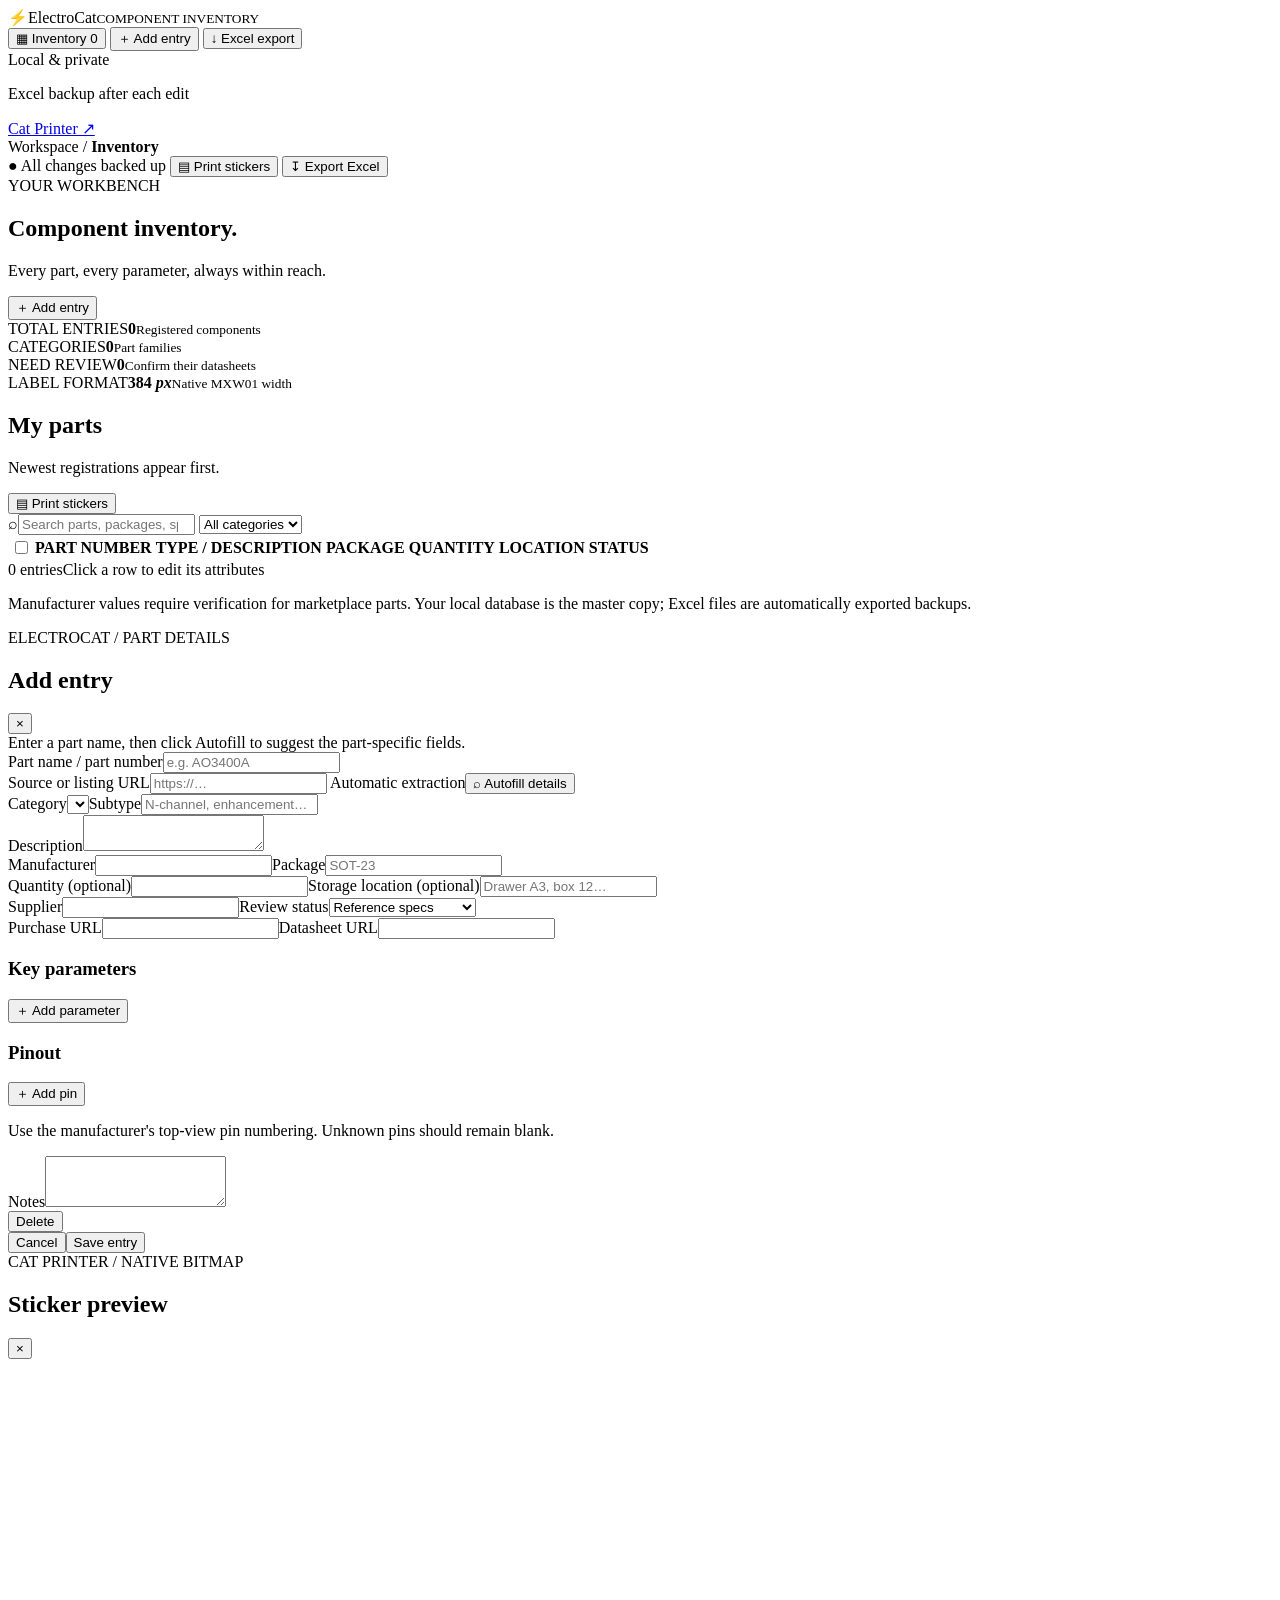
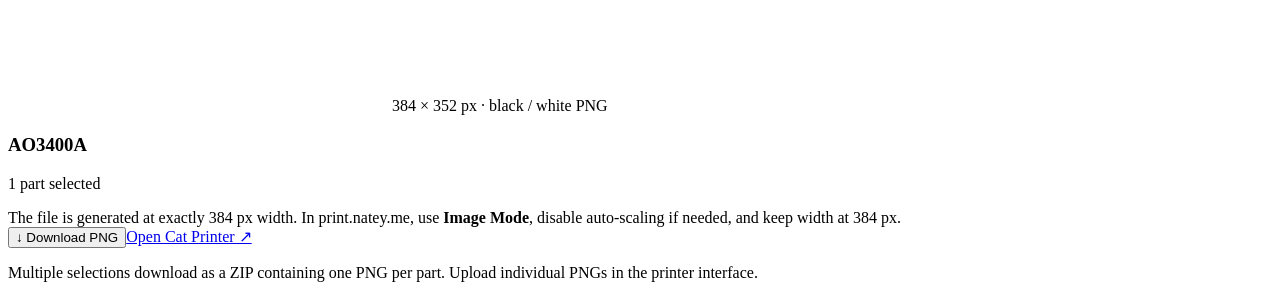
==== web/index.html @ bde7f609 "Initial commit" ====
<!doctype html>
<html lang="en">
<head>
  <meta charset="utf-8">
  <meta name="viewport" content="width=device-width,initial-scale=1">
  <meta name="theme-color" content="#122a3c">
  <title>ElectroCat — Electronic Parts Catalog</title>
  <link rel="stylesheet" href="/styles.css">
</head>
<body>
  <div class="layout">
    <aside class="sidebar">
      <div class="brand"><span class="brand-mark">⚡</span><span>Electro<span>Cat</span><small>COMPONENT INVENTORY</small></span></div>
      <nav>
        <button class="nav-link active" id="nav-parts"><span>▦</span> Inventory <span id="side-count" class="nav-count">0</span></button>
        <button class="nav-link" id="nav-add"><span>＋</span> Add entry</button>
        <button class="nav-link" id="nav-backup"><span>↓</span> Excel export</button>
      </nav>
      <div class="sidebar-bottom">
        <div class="online-dot"><i></i> Local &amp; private</div>
        <p>Excel backup after each edit</p>
        <a href="https://print.natey.me/" target="_blank" rel="noopener">Cat Printer ↗</a>
      </div>
    </aside>

    <main class="main">
      <header class="topbar">
        <div class="crumb">Workspace <span>/</span> <strong>Inventory</strong></div>
        <div class="top-actions">
          <span class="save-status" id="save-status">● All changes backed up</span>
          <button class="btn outline" id="nav-print">▤ Print stickers</button>
          <button class="btn ghost" id="download-xlsx">↧ Export Excel</button>
        </div>
      </header>
      <section class="content">
        <div class="eyebrow">YOUR WORKBENCH</div>
        <div class="page-title">
          <div><h1>Component inventory<span class="accent">.</span></h1><p>Every part, every parameter, always within reach.</p></div>
          <button class="btn primary" id="add-entry">＋ Add entry</button>
        </div>

        <div class="stats">
          <div class="stat"><span>TOTAL ENTRIES</span><strong id="total-count">0</strong><small>Registered components</small></div>
          <div class="stat"><span>CATEGORIES</span><strong id="category-count">0</strong><small>Part families</small></div>
          <div class="stat"><span>NEED REVIEW</span><strong id="review-count">0</strong><small>Confirm their datasheets</small></div>
          <div class="stat highlight"><span>LABEL FORMAT</span><strong>384 <em>px</em></strong><small>Native MXW01 width</small></div>
        </div>

        <div class="panel">
          <div class="panel-heading">
            <div><h2>My parts <span class="muted-count" id="table-count"></span></h2><p>Newest registrations appear first.</p></div>
            <div class="panel-controls">
              <button class="btn outline" id="print-selected">▤ Print stickers <span id="selection-count"></span></button>
            </div>
          </div>
          <div class="filters">
            <label class="search-box"><span>⌕</span><input id="search" type="search" placeholder="Search parts, packages, specifications…" autocomplete="off"></label>
            <select id="filter-category" aria-label="Filter by category"><option value="">All categories</option></select>
          </div>
          <div class="table-wrap">
            <table>
              <thead><tr>
                <th class="check-col"><input type="checkbox" id="check-all" aria-label="Select all visible"></th>
                <th>PART NUMBER</th><th>TYPE / DESCRIPTION</th><th>PACKAGE</th>
                <th>QUANTITY</th><th>LOCATION</th><th>STATUS</th><th></th>
              </tr></thead>
              <tbody id="rows"></tbody>
            </table>
          </div>
          <div class="table-footer"><span id="table-footer">0 entries</span><span>Click a row to edit its attributes</span></div>
        </div>
        <p class="footer-hint">Manufacturer values require verification for marketplace parts. Your local database is the master copy; Excel files are automatically exported backups.</p>
      </section>
    </main>
  </div>

  <div class="overlay hidden" id="editor-overlay">
    <div class="scrim" data-close="editor"></div>
    <section class="editor" role="dialog" aria-modal="true" aria-labelledby="editor-title">
      <header class="drawer-head"><div><div class="eyebrow">ELECTROCAT / PART DETAILS</div><h2 id="editor-title">Add entry</h2></div><button class="icon-button" data-close="editor" aria-label="Close">×</button></header>
      <div class="drawer-body">
        <div class="notice" id="editor-notice">Enter a part name, then click Autofill to suggest the part-specific fields.</div>
        <div class="form-row full"><label>Part name / part number<input id="f-part_number" placeholder="e.g. AO3400A" required></label></div>
        <div class="form-row">
          <label>Source or listing URL<input id="f-source_url" type="url" placeholder="https://…"></label>
          <label class="button-field"><span>Automatic extraction</span><button class="btn outline" id="autofill-btn">⌕ Autofill details</button></label>
        </div>
        <div class="form-row"><label>Category<select id="f-category"></select></label><label>Subtype<input id="f-subtype" placeholder="N-channel, enhancement…"></label></div>
        <div class="form-row full"><label>Description<textarea id="f-description" rows="2"></textarea></label></div>
        <div class="form-row"><label>Manufacturer<input id="f-manufacturer"></label><label>Package<input id="f-package" placeholder="SOT-23"></label></div>
        <div class="form-row"><label>Quantity (optional)<input id="f-quantity" type="number" min="0" step="1"></label><label>Storage location (optional)<input id="f-location" placeholder="Drawer A3, box 12…"></label></div>
        <div class="form-row"><label>Supplier<input id="f-supplier"></label><label>Review status<select id="f-status"><option value="reference">Reference specs</option><option value="review">Needs review</option><option value="confirmed">Personally confirmed</option></select></label></div>
        <div class="form-row"><label>Purchase URL<input id="f-purchase_url" type="url"></label><label>Datasheet URL<input id="f-datasheet_url" type="url"></label></div>
        <div class="section-title"><h3>Key parameters</h3><button class="tiny-button" id="add-attribute">＋ Add parameter</button></div>
        <div id="attribute-rows" class="dynamic-rows"></div>
        <div class="section-title"><h3>Pinout</h3><button class="tiny-button" id="add-pin">＋ Add pin</button></div>
        <p class="section-subtext">Use the manufacturer's top-view pin numbering. Unknown pins should remain blank.</p>
        <div id="pin-rows" class="dynamic-rows"></div>
        <div class="form-row full"><label>Notes<textarea id="f-notes" rows="3"></textarea></label></div>
      </div>
      <footer class="drawer-foot"><button class="btn danger-text" id="delete-entry">Delete</button><div class="spacer"></div><button class="btn ghost" data-close="editor">Cancel</button><button class="btn primary" id="save-entry">Save entry</button></footer>
    </section>
  </div>

  <div class="overlay hidden" id="label-overlay">
    <div class="scrim" data-close="label"></div>
    <section class="label-modal" role="dialog" aria-modal="true" aria-labelledby="label-title">
      <header class="drawer-head"><div><div class="eyebrow">CAT PRINTER / NATIVE BITMAP</div><h2 id="label-title">Sticker preview</h2></div><button class="icon-button" data-close="label" aria-label="Close">×</button></header>
      <div class="label-content">
        <div class="preview-box"><canvas id="label-canvas" width="384" height="352" aria-label="384 by 352 pixel label preview"></canvas><span>384 × 352 px · black / white PNG</span></div>
        <div class="label-details"><h3 id="label-part">AO3400A</h3><p id="label-count">1 part selected</p><div class="notice subtle">The file is generated at exactly 384 px width. In print.natey.me, use <strong>Image Mode</strong>, disable auto-scaling if needed, and keep width at 384 px.</div><button class="btn primary wide" id="download-labels">↓ Download PNG</button><a class="btn outline wide" href="https://print.natey.me/" target="_blank" rel="noopener">Open Cat Printer ↗</a><p class="small-help">Multiple selections download as a ZIP containing one PNG per part. Upload individual PNGs in the printer interface.</p></div>
      </div>
    </section>
  </div>
  <div class="toast hidden" id="toast"></div>
  <script src="/app.js"></script>
</body>
</html>
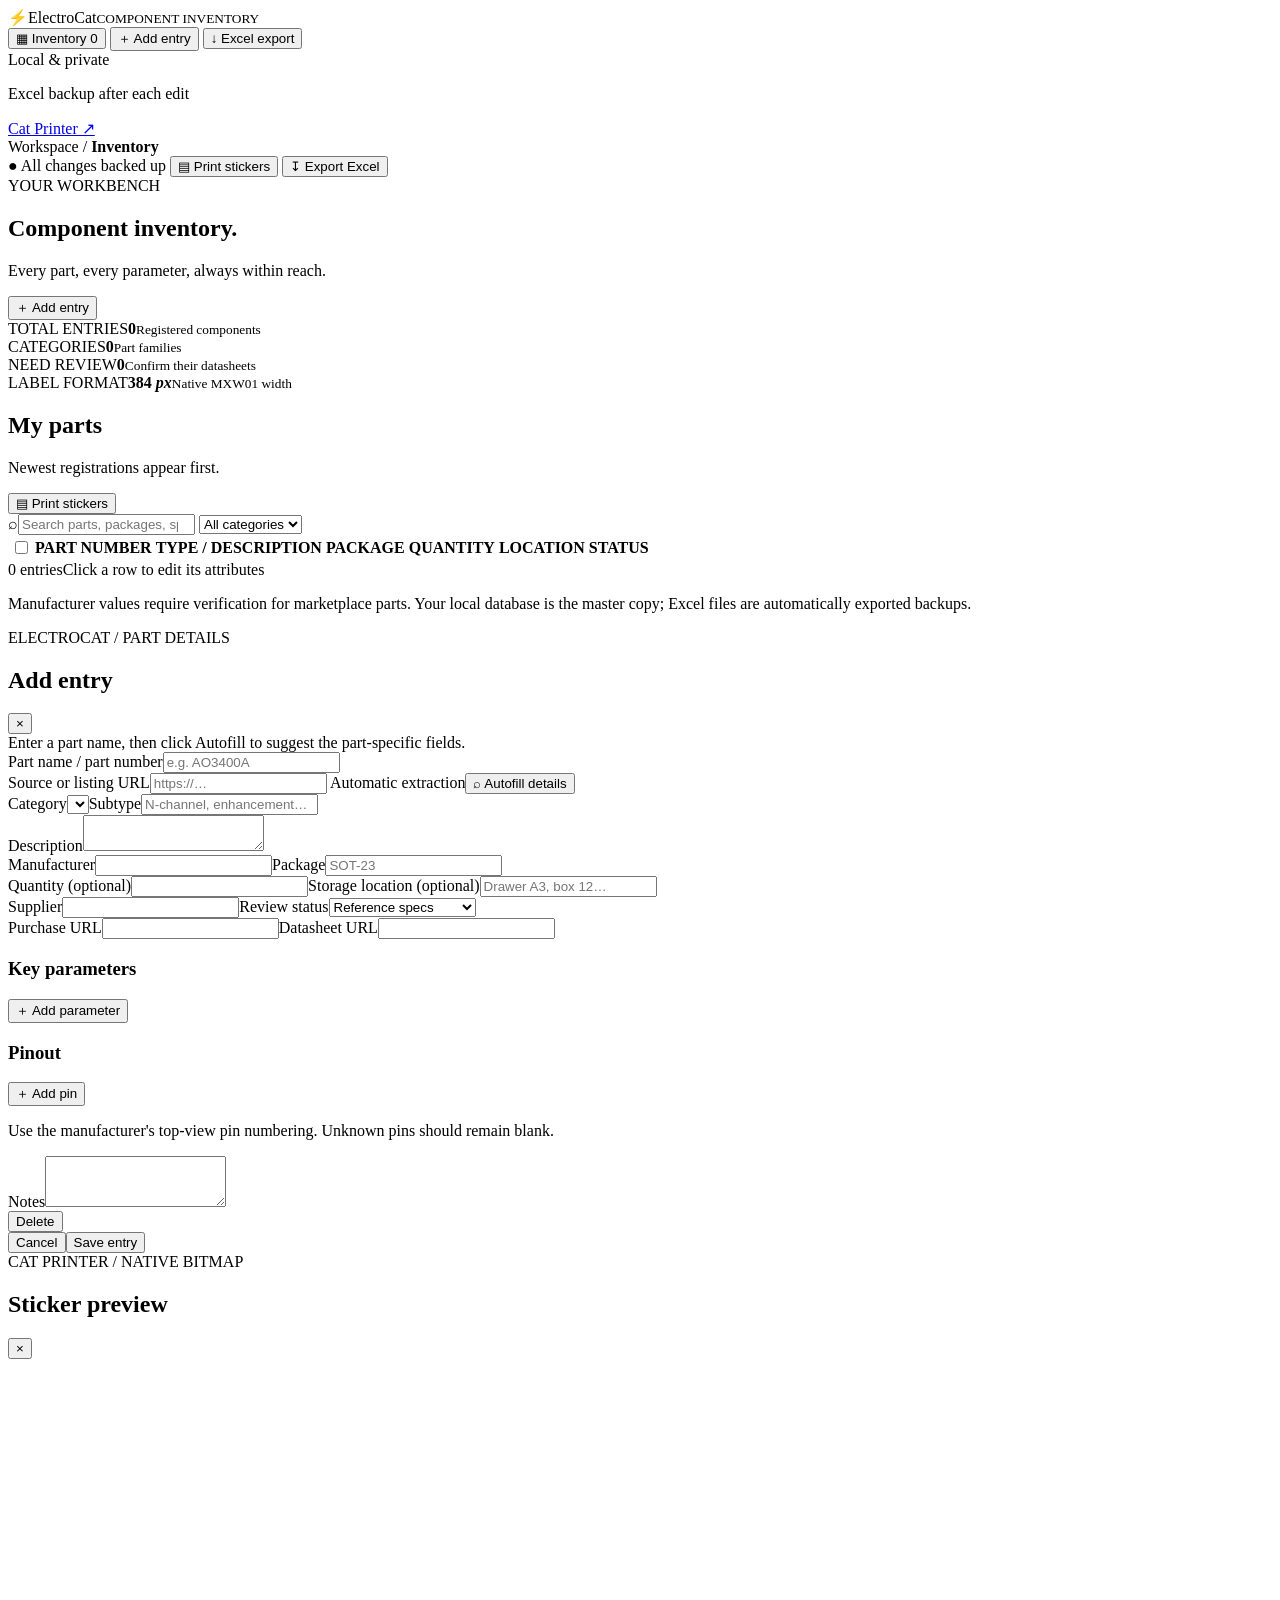
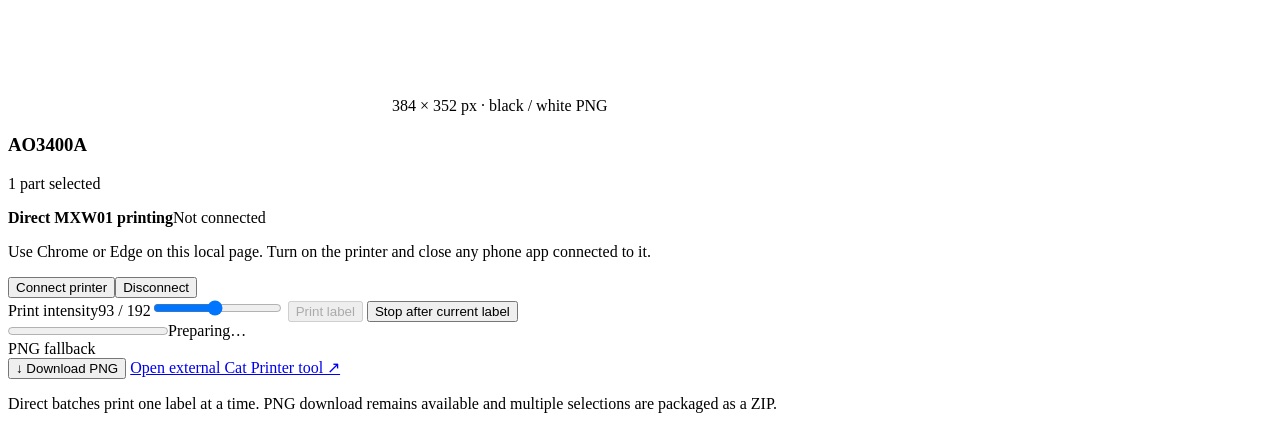
==== commit e1ed1ba3: "Add direct MXW01 Web Bluetooth printing" ====
--- a/web/index.html
+++ b/web/index.html
@@ -108,11 +108,27 @@
       <header class="drawer-head"><div><div class="eyebrow">CAT PRINTER / NATIVE BITMAP</div><h2 id="label-title">Sticker preview</h2></div><button class="icon-button" data-close="label" aria-label="Close">×</button></header>
       <div class="label-content">
         <div class="preview-box"><canvas id="label-canvas" width="384" height="352" aria-label="384 by 352 pixel label preview"></canvas><span>384 × 352 px · black / white PNG</span></div>
-        <div class="label-details"><h3 id="label-part">AO3400A</h3><p id="label-count">1 part selected</p><div class="notice subtle">The file is generated at exactly 384 px width. In print.natey.me, use <strong>Image Mode</strong>, disable auto-scaling if needed, and keep width at 384 px.</div><button class="btn primary wide" id="download-labels">↓ Download PNG</button><a class="btn outline wide" href="https://print.natey.me/" target="_blank" rel="noopener">Open Cat Printer ↗</a><p class="small-help">Multiple selections download as a ZIP containing one PNG per part. Upload individual PNGs in the printer interface.</p></div>
+        <div class="label-details">
+          <h3 id="label-part">AO3400A</h3><p id="label-count">1 part selected</p>
+          <section class="printer-panel" aria-labelledby="printer-heading">
+            <div class="printer-heading"><strong id="printer-heading">Direct MXW01 printing</strong><span class="printer-state" id="printer-state">Not connected</span></div>
+            <p id="bluetooth-help">Use Chrome or Edge on this local page. Turn on the printer and close any phone app connected to it.</p>
+            <div class="printer-buttons"><button class="btn outline" id="connect-printer">Connect printer</button><button class="btn ghost hidden" id="disconnect-printer">Disconnect</button></div>
+            <label class="intensity-control" for="print-intensity"><span>Print intensity</span><output id="intensity-value" for="print-intensity">93 / 192</output><input id="print-intensity" type="range" min="0" max="192" value="93"></label>
+            <button class="btn primary wide" id="print-labels" disabled>Print label</button>
+            <button class="btn ghost wide hidden" id="cancel-print">Stop after current label</button>
+            <div class="print-progress hidden" id="print-progress"><progress id="print-progress-bar" max="100" value="0"></progress><span id="print-progress-text">Preparing…</span></div>
+          </section>
+          <div class="fallback-divider"><span>PNG fallback</span></div>
+          <button class="btn outline wide" id="download-labels">↓ Download PNG</button>
+          <a class="btn ghost wide" href="https://print.natey.me/" target="_blank" rel="noopener">Open external Cat Printer tool ↗</a>
+          <p class="small-help">Direct batches print one label at a time. PNG download remains available and multiple selections are packaged as a ZIP.</p>
+        </div>
       </div>
     </section>
   </div>
   <div class="toast hidden" id="toast"></div>
+  <script src="/mxw01.js"></script>
   <script src="/app.js"></script>
 </body>
 </html>
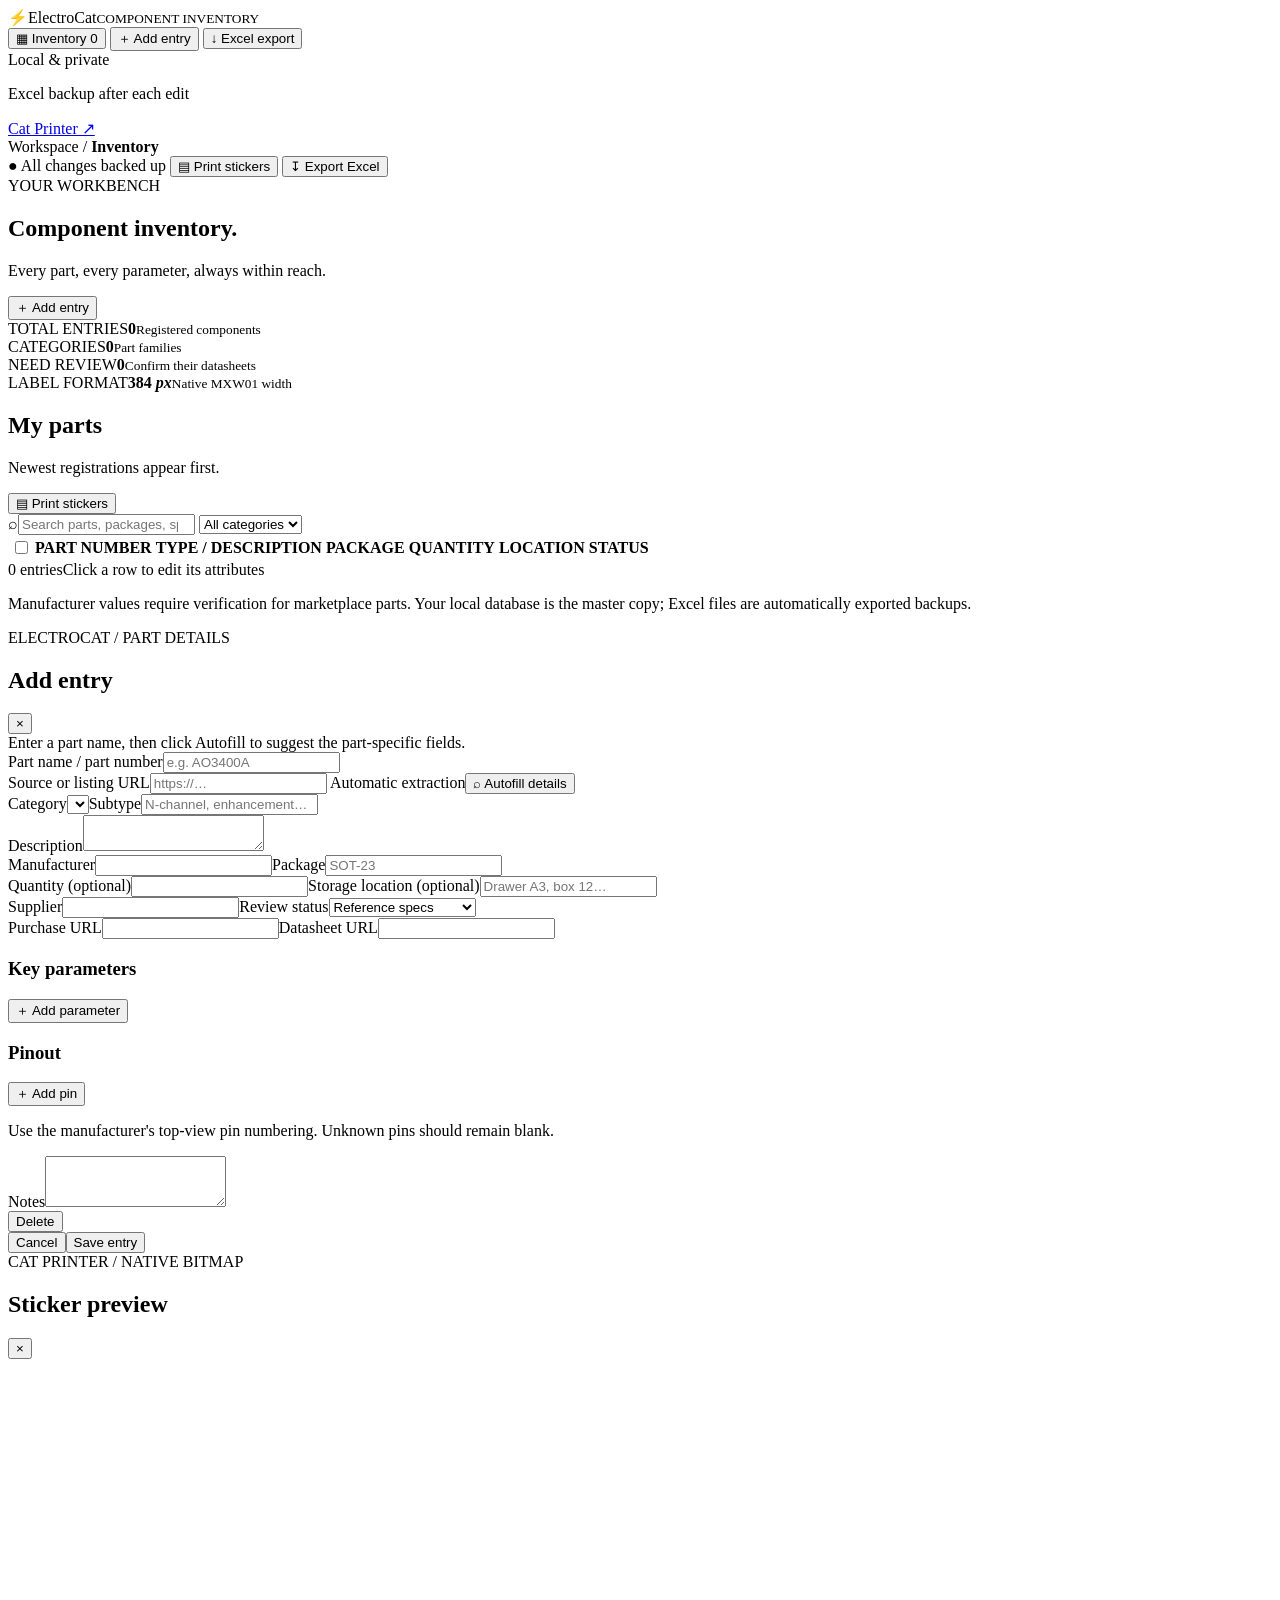
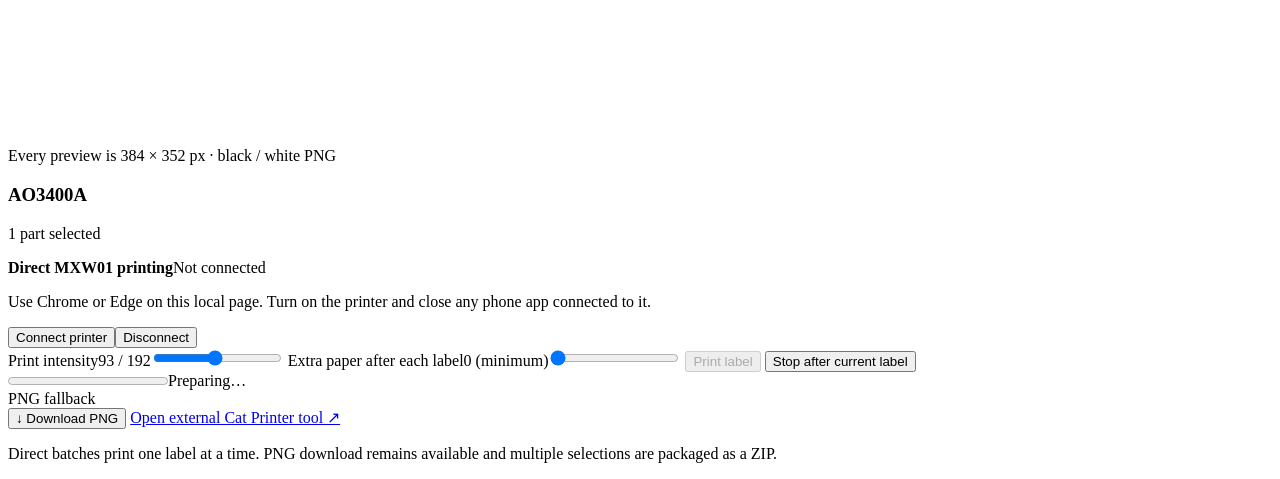
==== commit 717e0131: "Fix capture workflow and label batch printing" ====
--- a/web/index.html
+++ b/web/index.html
@@ -107,7 +107,7 @@
     <section class="label-modal" role="dialog" aria-modal="true" aria-labelledby="label-title">
       <header class="drawer-head"><div><div class="eyebrow">CAT PRINTER / NATIVE BITMAP</div><h2 id="label-title">Sticker preview</h2></div><button class="icon-button" data-close="label" aria-label="Close">×</button></header>
       <div class="label-content">
-        <div class="preview-box"><canvas id="label-canvas" width="384" height="352" aria-label="384 by 352 pixel label preview"></canvas><span>384 × 352 px · black / white PNG</span></div>
+        <div class="preview-box"><div class="label-preview-list" id="label-preview-list"><figure><canvas id="label-canvas" width="384" height="352" aria-label="384 by 352 pixel label preview"></canvas></figure></div><span>Every preview is 384 × 352 px · black / white PNG</span></div>
         <div class="label-details">
           <h3 id="label-part">AO3400A</h3><p id="label-count">1 part selected</p>
           <section class="printer-panel" aria-labelledby="printer-heading">
@@ -115,6 +115,7 @@
             <p id="bluetooth-help">Use Chrome or Edge on this local page. Turn on the printer and close any phone app connected to it.</p>
             <div class="printer-buttons"><button class="btn outline" id="connect-printer">Connect printer</button><button class="btn ghost hidden" id="disconnect-printer">Disconnect</button></div>
             <label class="intensity-control" for="print-intensity"><span>Print intensity</span><output id="intensity-value" for="print-intensity">93 / 192</output><input id="print-intensity" type="range" min="0" max="192" value="93"></label>
+            <label class="intensity-control" for="paper-gap"><span>Extra paper after each label</span><output id="paper-gap-value" for="paper-gap">0 (minimum)</output><input id="paper-gap" type="range" min="0" max="24" value="0"></label>
             <button class="btn primary wide" id="print-labels" disabled>Print label</button>
             <button class="btn ghost wide hidden" id="cancel-print">Stop after current label</button>
             <div class="print-progress hidden" id="print-progress"><progress id="print-progress-bar" max="100" value="0"></progress><span id="print-progress-text">Preparing…</span></div>
